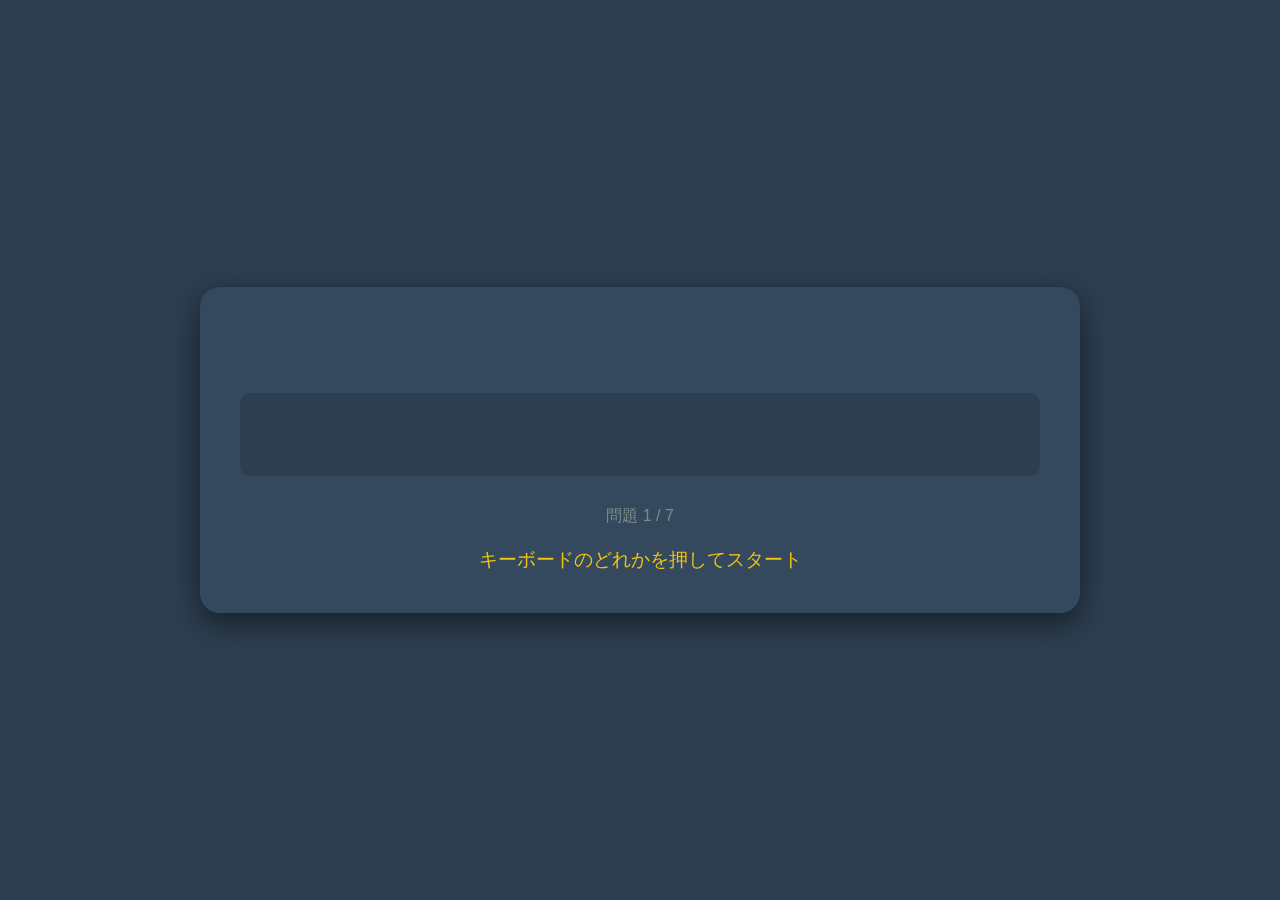
==== index.html @ 0541e0c6 "Add files via upload" ====
<!DOCTYPE html>
<html lang="ja">
<head>
    <meta charset="UTF-8">
    <meta name="viewport" content="width=device-width, initial-scale=1.0">
    <title>日本語タイピングゲーム</title>
    <link rel="stylesheet" href="style.css">
</head>
<body>
    <div class="container">
        <div id="game-screen">
            <div id="sentence-kanji" class="kanji-display"></div>
            <div id="sentence-kana" class="kana-display"></div>
            <div id="romaji-display" class="romaji-display">
                <span id="typed-text" class="typed"></span><span id="untyped-text"></span>
            </div>
            <div class="progress">問題 <span id="current-index">1</span> / <span id="total-questions">0</span></div>
        </div>

        <div id="result-screen" class="hidden">
            <h2>クリア！</h2>
            <button onclick="location.reload()">もう一度遊ぶ</button>
        </div>

        <div id="start-message">キーボードのどれかを押してスタート</div>
    </div>
    <script src="script.js"></script>
</body>
</html>
---- style.css ----
body {
    background-color: #2c3e50;
    color: #ecf0f1;
    font-family: "Helvetica Neue", Arial, "Hiragino Kaku Gothic ProN", "Hiragino Sans", sans-serif;
    display: flex;
    justify-content: center;
    align-items: center;
    height: 100vh;
    margin: 0;
}

.container {
    text-align: center;
    width: 800px;
    padding: 40px;
    background: #34495e;
    border-radius: 20px;
    box-shadow: 0 10px 30px rgba(0,0,0,0.5);
}

.kanji-display {
    font-size: 3rem;
    font-weight: bold;
    margin-bottom: 10px;
}

.kana-display {
    font-size: 1.5rem;
    color: #bdc3c7;
    margin-bottom: 20px;
    height: 1.5em;
}

.romaji-display {
    font-size: 2.2rem;
    background: #2c3e50;
    padding: 20px;
    border-radius: 10px;
    letter-spacing: 0.1em;
    min-height: 1.2em;
}

.typed {
    color: #2ecc71;
}

#untyped-text {
    color: #95a5a6;
}

.progress {
    margin-top: 30px;
    color: #7f8c8d;
}

.hidden {
    display: none;
}

#start-message {
    margin-top: 20px;
    font-size: 1.2rem;
    color: #f1c40f;
    animation: blink 1.5s infinite;
}

@keyframes blink {
    0% { opacity: 1; }
    50% { opacity: 0.3; }
    100% { opacity: 1; }
}

button {
    padding: 10px 20px;
    font-size: 1.2rem;
    cursor: pointer;
    background: #e67e22;
    color: white;
    border: none;
    border-radius: 5px;
}
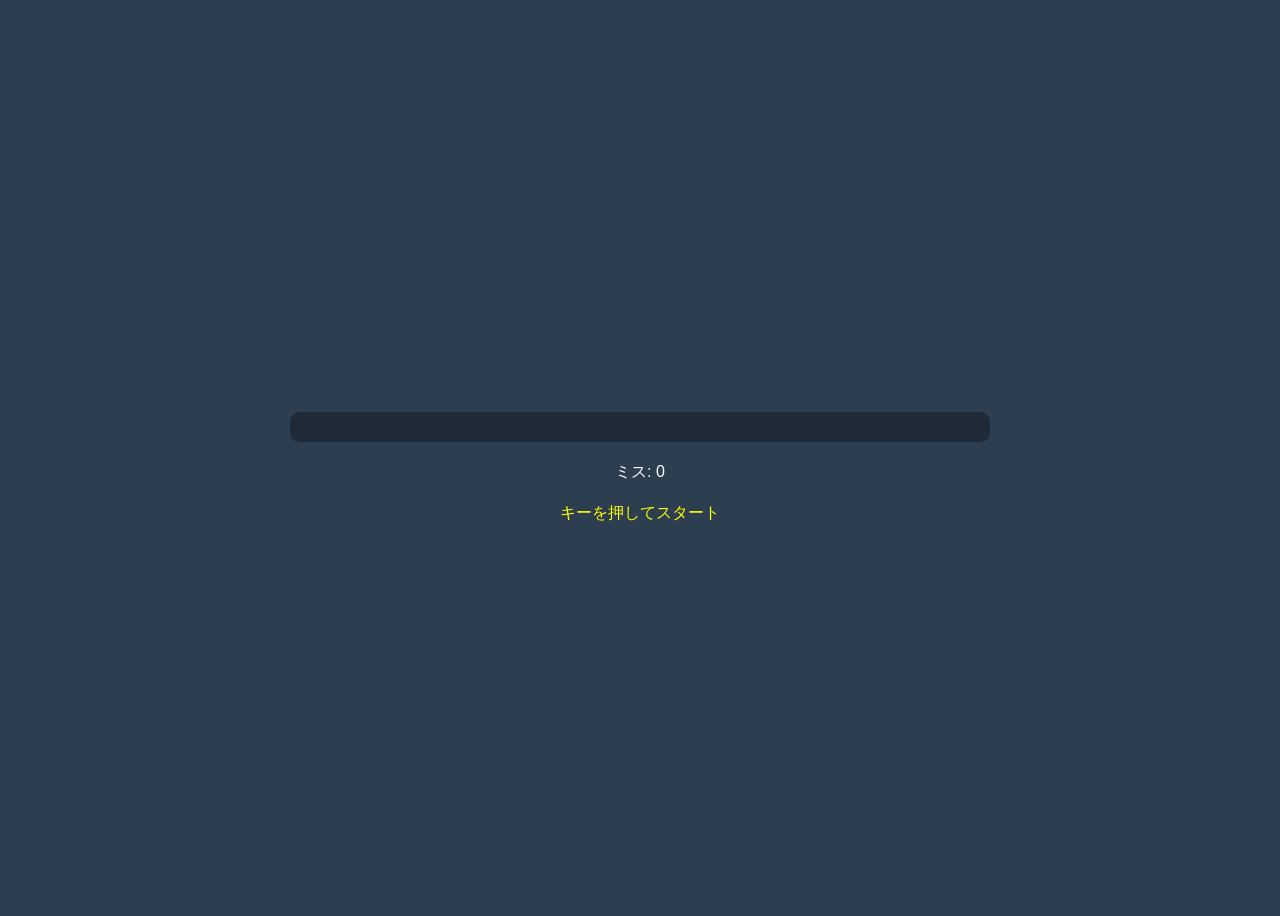
==== commit cc03df49: "Add files via upload" ====
--- a/index.html
+++ b/index.html
@@ -2,28 +2,37 @@
 <html lang="ja">
 <head>
     <meta charset="UTF-8">
-    <meta name="viewport" content="width=device-width, initial-scale=1.0">
-    <title>日本語タイピングゲーム</title>
+    <title>タイピングゲーム</title>
     <link rel="stylesheet" href="style.css">
 </head>
 <body>
-    <div class="container">
-        <div id="game-screen">
-            <div id="sentence-kanji" class="kanji-display"></div>
-            <div id="sentence-kana" class="kana-display"></div>
-            <div id="romaji-display" class="romaji-display">
-                <span id="typed-text" class="typed"></span><span id="untyped-text"></span>
-            </div>
-            <div class="progress">問題 <span id="current-index">1</span> / <span id="total-questions">0</span></div>
+<div class="container">
+
+    <div id="game-screen">
+        <div id="sentence-kanji" class="kanji"></div>
+        <div id="sentence-kana" class="kana"></div>
+
+        <div class="romaji">
+            <span id="typed"></span><span id="untyped"></span>
         </div>
 
-        <div id="result-screen" class="hidden">
-            <h2>クリア！</h2>
-            <button onclick="location.reload()">もう一度遊ぶ</button>
+        <div class="info">
+            <span>ミス: <span id="miss">0</span></span>
         </div>
+    </div>
 
-        <div id="start-message">キーボードのどれかを押してスタート</div>
+    <div id="result-screen" class="hidden">
+        <h2>結果</h2>
+        <p id="time"></p>
+        <p id="score"></p>
+        <p id="miss-result"></p>
+        <button onclick="location.reload()">もう一度</button>
     </div>
-    <script src="script.js"></script>
+
+    <div id="start">キーを押してスタート</div>
+
+</div>
+
+<script src="script.js"></script>
 </body>
 </html>
--- a/style.css
+++ b/style.css
@@ -1,81 +1,52 @@
 body {
-    background-color: #2c3e50;
-    color: #ecf0f1;
-    font-family: "Helvetica Neue", Arial, "Hiragino Kaku Gothic ProN", "Hiragino Sans", sans-serif;
+    background: #2c3e50;
+    color: white;
+    font-family: sans-serif;
     display: flex;
     justify-content: center;
     align-items: center;
     height: 100vh;
-    margin: 0;
 }
 
 .container {
     text-align: center;
-    width: 800px;
-    padding: 40px;
-    background: #34495e;
-    border-radius: 20px;
-    box-shadow: 0 10px 30px rgba(0,0,0,0.5);
+    width: 700px;
 }
 
-.kanji-display {
-    font-size: 3rem;
-    font-weight: bold;
+.kanji {
+    font-size: 32px;
     margin-bottom: 10px;
 }
 
-.kana-display {
-    font-size: 1.5rem;
-    color: #bdc3c7;
+.kana {
+    color: #aaa;
     margin-bottom: 20px;
-    height: 1.5em;
 }
 
-.romaji-display {
-    font-size: 2.2rem;
-    background: #2c3e50;
-    padding: 20px;
+.romaji {
+    font-size: 28px;
+    background: #1f2a36;
+    padding: 15px;
     border-radius: 10px;
-    letter-spacing: 0.1em;
-    min-height: 1.2em;
 }
 
-.typed {
+#typed {
     color: #2ecc71;
 }
 
-#untyped-text {
-    color: #95a5a6;
+#untyped {
+    color: #aaa;
 }
 
-.progress {
-    margin-top: 30px;
-    color: #7f8c8d;
+.info {
+    margin-top: 20px;
 }
 
 .hidden {
     display: none;
 }
 
-#start-message {
+#start {
     margin-top: 20px;
-    font-size: 1.2rem;
-    color: #f1c40f;
-    animation: blink 1.5s infinite;
+    color: yellow;
 }
-
-@keyframes blink {
-    0% { opacity: 1; }
-    50% { opacity: 0.3; }
-    100% { opacity: 1; }
-}
-
-button {
-    padding: 10px 20px;
-    font-size: 1.2rem;
-    cursor: pointer;
-    background: #e67e22;
-    color: white;
-    border: none;
-    border-radius: 5px;
-}
